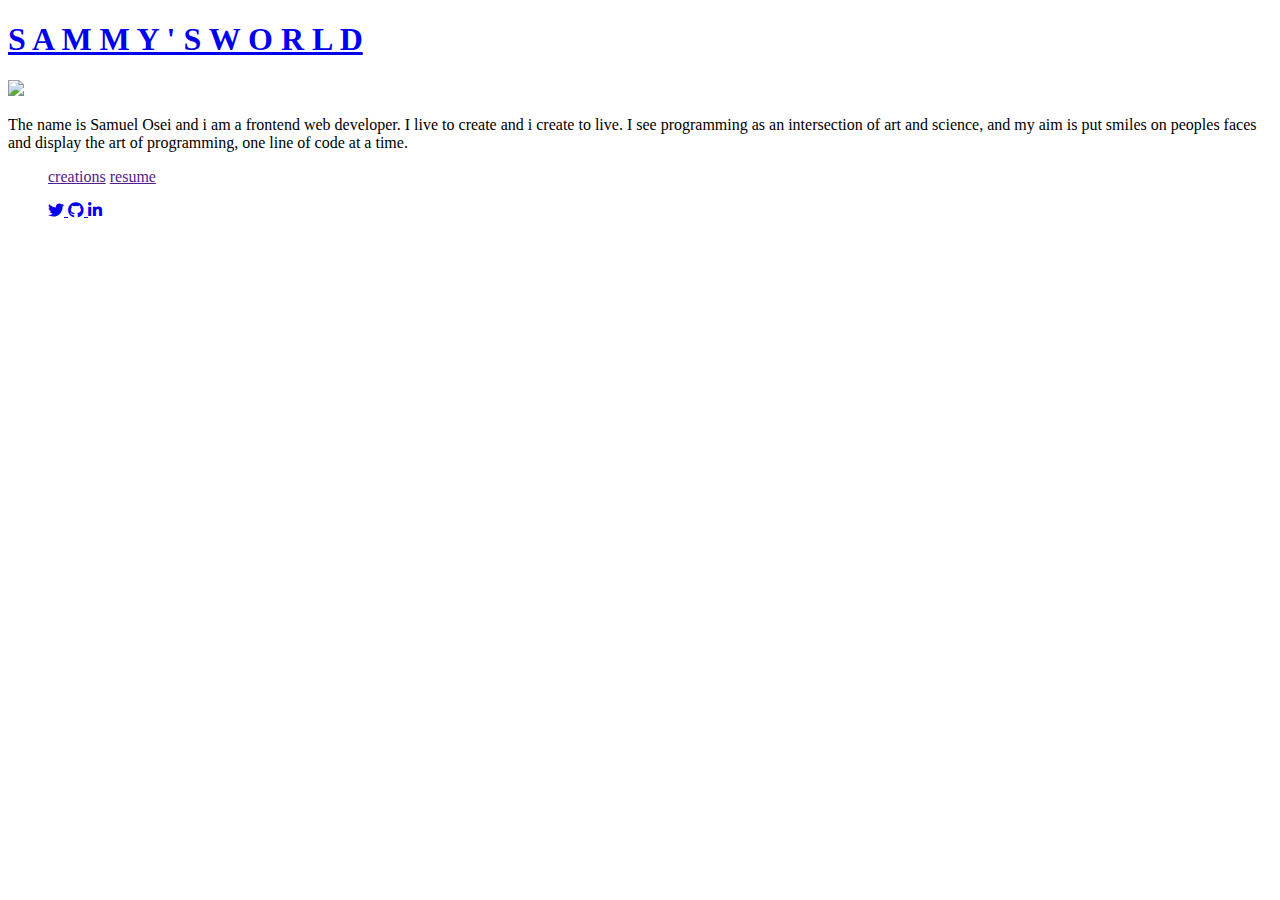
==== home/index.html @ e0700e83 "clean up project" ====
<!DOCTYPE html>
<html>
<head>
	<title>Samuel Osei | developer</title>
	<meta charset="utf-8">
	<link rel="stylesheet" type="text/css" href="home.css">
	<link rel="stylesheet" type="text/css" href="file:///C:/Users/PC/Desktop/fontawesome-free-5.9.0-web/css/all.css">
	<link href="https://cdnjs.cloudflare.com/ajax/libs/font-awesome/5.9.0/css/all.min.css" rel="stylesheet">
</head>
<body>
	<header>
		<h1><a href="homeindex.html">S A M M Y ' S  W O R L D</a></h1>
	</header>
	<section>
		<div class="box"><img src="img/IMG_E1430.jpg"></div>
		<p>The name is Samuel Osei and i am a frontend web developer. I live to create and i create to live. I see programming as an intersection of art and science, and my aim is put smiles on peoples faces and display the art of programming, one line of code at a time.</p>
		<ul class="list">
			<a href="">creations</a>
			<a href="">resume</a>
		</ul>
		<ul class="socials">
			<a class="social-media"href="https://twitter.com/SAMMYisagenius">
				<i class="fab fa-twitter"></i>
			</a>
			<a class="social-media"href="https://github.com/Sammy-Genius">
				<i class="fab fa-github"></i>
			</a>
			<a class="social-media"href="https://www.linkedin.com/in/samuel-osei-10458917a/">
				<i class="fab fa-linkedin-in"></i>
			</a>
		</ul>
	</section>
</body>
</html>
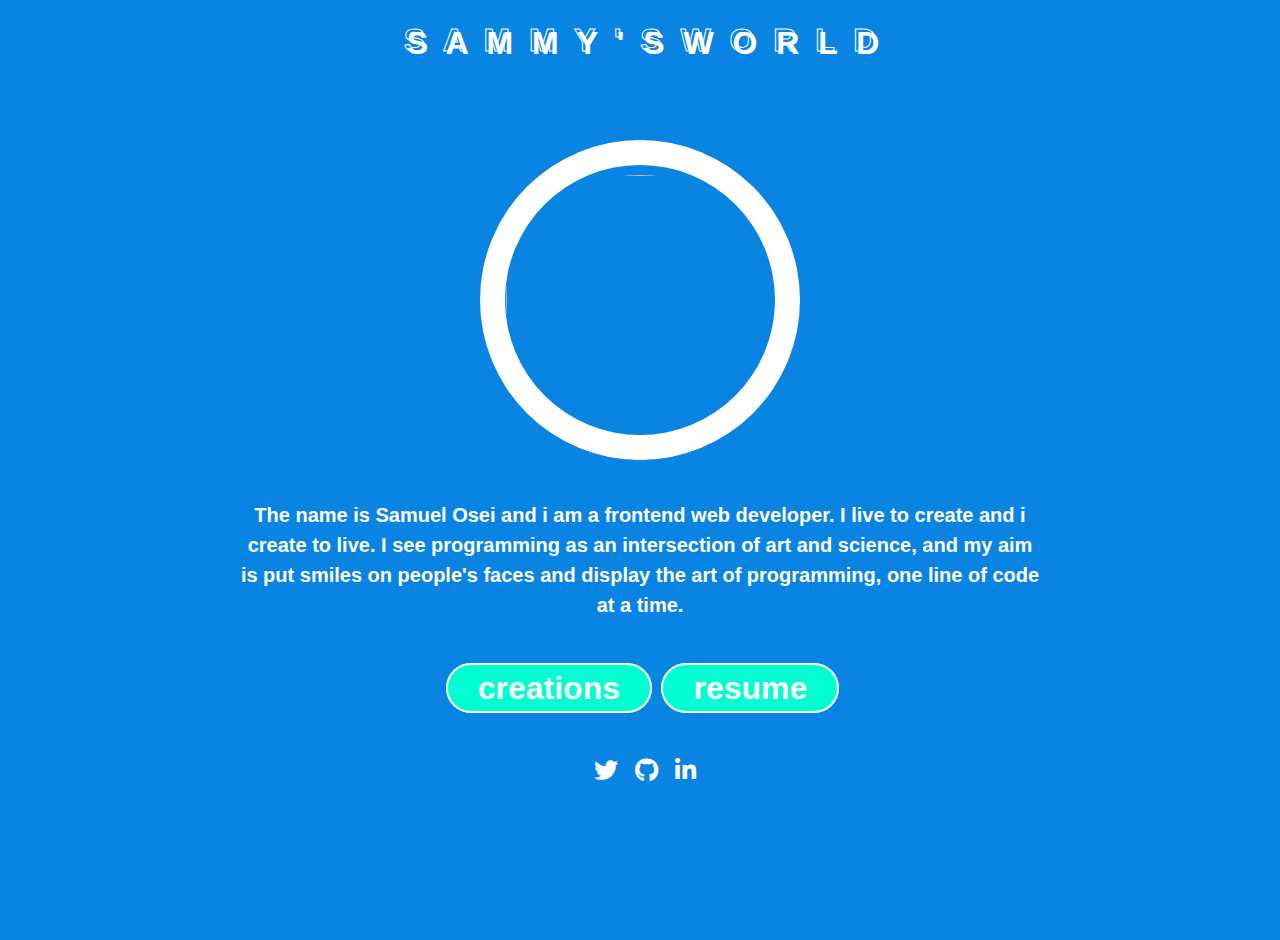
==== commit 8fb447e7: "fix broken URL" ====
--- a/home/index.html
+++ b/home/index.html
@@ -3,17 +3,17 @@
 <head>
 	<title>Samuel Osei | developer</title>
 	<meta charset="utf-8">
-	<link rel="stylesheet" type="text/css" href="home.css">
+	<link rel="stylesheet" type="text/css" href="../css/home.css">
 	<link rel="stylesheet" type="text/css" href="file:///C:/Users/PC/Desktop/fontawesome-free-5.9.0-web/css/all.css">
 	<link href="https://cdnjs.cloudflare.com/ajax/libs/font-awesome/5.9.0/css/all.min.css" rel="stylesheet">
 </head>
 <body>
 	<header>
-		<h1><a href="homeindex.html">S A M M Y ' S  W O R L D</a></h1>
+		<h1><a href="../home/index.html">S A M M Y ' S  W O R L D</a></h1>
 	</header>
 	<section>
-		<div class="box"><img src="img/IMG_E1430.jpg"></div>
-		<p>The name is Samuel Osei and i am a frontend web developer. I live to create and i create to live. I see programming as an intersection of art and science, and my aim is put smiles on peoples faces and display the art of programming, one line of code at a time.</p>
+		<div class="box"><img src="../img/IMG_E1430.jpg"></div>
+		<p>The name is Samuel Osei and i am a frontend web developer. I live to create and i create to live. I see programming as an intersection of art and science, and my aim is put smiles on people's faces and display the art of programming, one line of code at a time.</p>
 		<ul class="list">
 			<a href="">creations</a>
 			<a href="">resume</a>
--- a/css/home.css
+++ b/css/home.css
@@ -0,0 +1,138 @@
+* {
+	margin:0;
+	padding:0;
+	box-sizing:border-box;
+	font-family:Helvetica, sans-serif;
+	background-color:#0984e3;
+}
+
+header {
+	width:100%;
+	height:80px;
+	background-color:#0984e3;
+}
+
+header h1 {
+	font-size:2em;
+	font-weight:900;
+	line-height:80px;
+	text-align:center;
+	-webkit-text-fill-color:transparent;
+	-webkit-text-stroke-width:1px;
+	text-shadow: 3px 3px #fff;
+}
+
+header h1:hover {
+	-webkit-text-fill-color:transparent;
+	-webkit-text-stroke-width:1px;
+}
+
+
+header h1 a {
+	text-decoration:none;
+	color:#fff;
+	word-spacing:10px;
+	transition:all 0.2s ease-in;
+}
+
+header h1 a:hover {
+	word-spacing:5px;
+}
+
+section {
+	width:800px;
+	height:800px;
+	margin:0 auto;
+	display:block;
+	margin-top:60px;
+}
+
+section .box {
+	height:320px;
+	width:320px;
+	margin:0 auto;
+	display:block;
+	background-color:#fff;
+	display:flex;
+	justify-content:center;
+	display:grid;
+	align-items: center;
+	border-radius:50%;
+}
+
+section .box img {
+	background-repeat:no-repeat;
+	background-size:100%;
+	background-position:center;
+	height:270px;
+	width:270px;
+	border-radius:50%;
+	border-bottom:10px solid #0984e3;
+	border-right:1px solid #0984e3;
+	border-left:1px solid #0984e3;
+	border-top:10px solid #0984e3;
+	transition:all ease-in;
+	animation:shift 0.35s linear infinite;
+}
+
+@keyframes shift {
+	0% {
+		margin-left:2px;
+
+	}
+	50% {
+		margin-left:-2px;
+	}
+}
+
+
+p {
+	text-align:center;
+	margin-top:40px;
+	font-size:20px;
+	line-height:30px;
+	font-weight:700;
+	color:#fff;
+}
+
+section ul {
+	list-style:none;
+	color:#fff;
+	text-align:center;
+	margin-top:50px;
+}
+
+section .list a {
+	text-decoration:none;
+	text-decoration:none;
+	color:#fff;
+	font-size:2em;
+	font-weight:900;
+	border:2px solid #fff;
+	padding:5px 30px;
+	background-color:#00ffd1;
+	border-radius:50px;
+	margin-left:5px;
+
+}
+
+section .list a:hover {
+	opacity:0.5;
+}
+
+section .socials {
+	text-align:center;
+	list-style:none;
+}
+
+section .socials .social-media {
+	text-decoration:none;
+	color:#fff;
+	margin-top:70px;
+	font-size:24px;
+	margin-left:10px;
+}
+
+section .socials .social-media:hover {
+	opacity:0.5;
+}
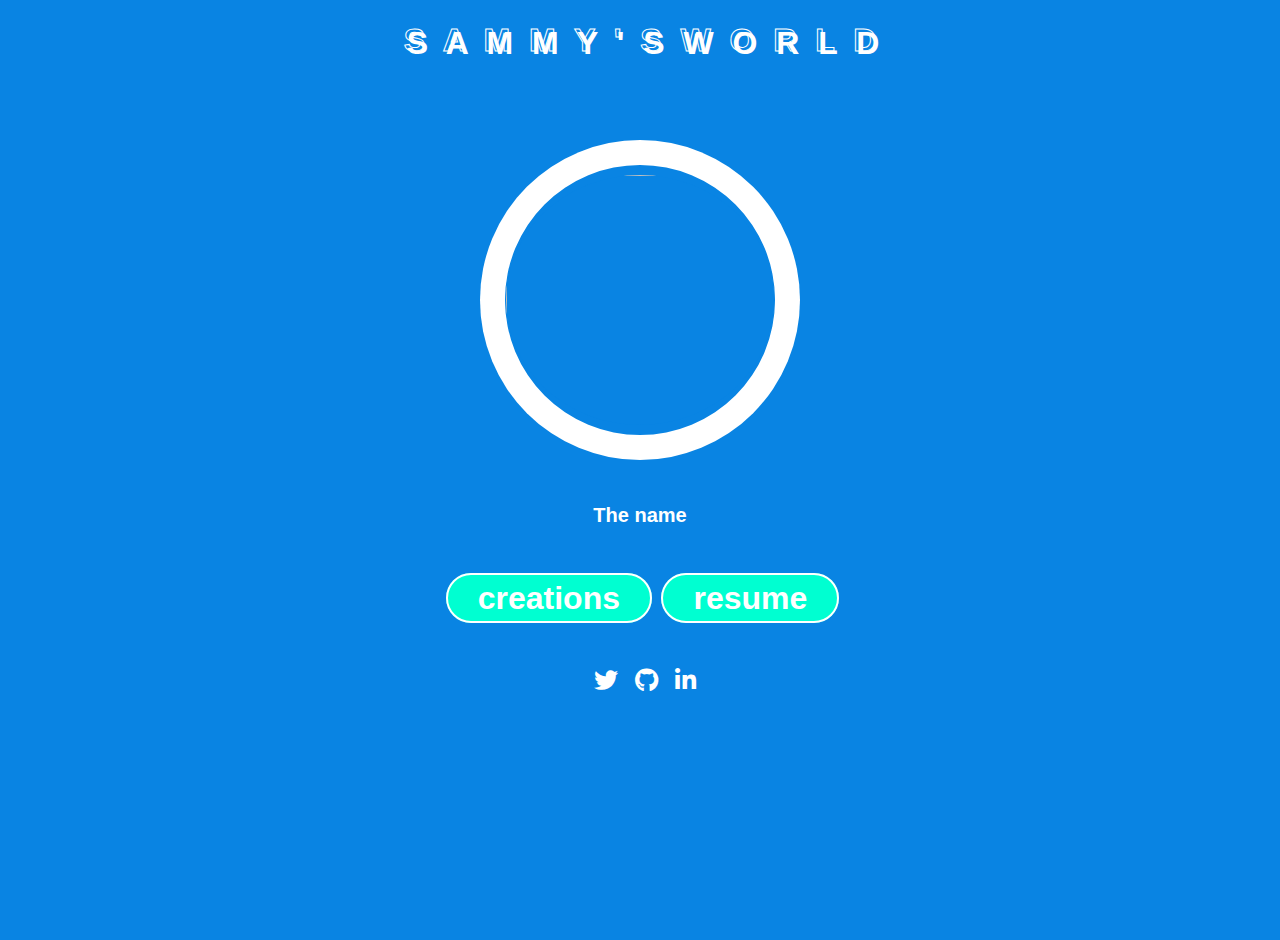
==== commit 5fcea8d7: "modified pages" ====
--- a/home/index.html
+++ b/home/index.html
@@ -13,7 +13,7 @@
 	</header>
 	<section>
 		<div class="box"><img src="../img/IMG_E1430.jpg"></div>
-		<p>The name is Samuel Osei and i am a frontend web developer. I live to create and i create to live. I see programming as an intersection of art and science, and my aim is put smiles on people's faces and display the art of programming, one line of code at a time.</p>
+		<p id="text"></p>
 		<ul class="list">
 			<a href="">creations</a>
 			<a href="">resume</a>
@@ -29,6 +29,21 @@
 				<i class="fab fa-linkedin-in"></i>
 			</a>
 		</ul>
-	</section>
-</body>
+
+		<script type="text/javascript">
+			let counter = 0;
+			let text = "The name is Samuel Osei and i am a frontend web developer. I get fulfilled whenever i see something that never existed come into fruition. I live to create and i create to live. I see programming as an intersection of art and science, and my aim is put smiles on people's faces and display the art of programming, one line of code at a time.";
+			let speed = 100;
+
+			function typeWriter() {
+				if (counter < text.length) {
+					document.getElementById("text").innerHTML += text.charAt(counter);
+					counter++;
+
+					setTimeout(typeWriter, speed);
+				}
+			 } 
+			 typeWriter();
+		</script>
+		</body>
 </html>
--- a/css/home.css
+++ b/css/home.css
@@ -86,7 +86,7 @@
 }
 
 
-p {
+#text {
 	text-align:center;
 	margin-top:40px;
 	font-size:20px;
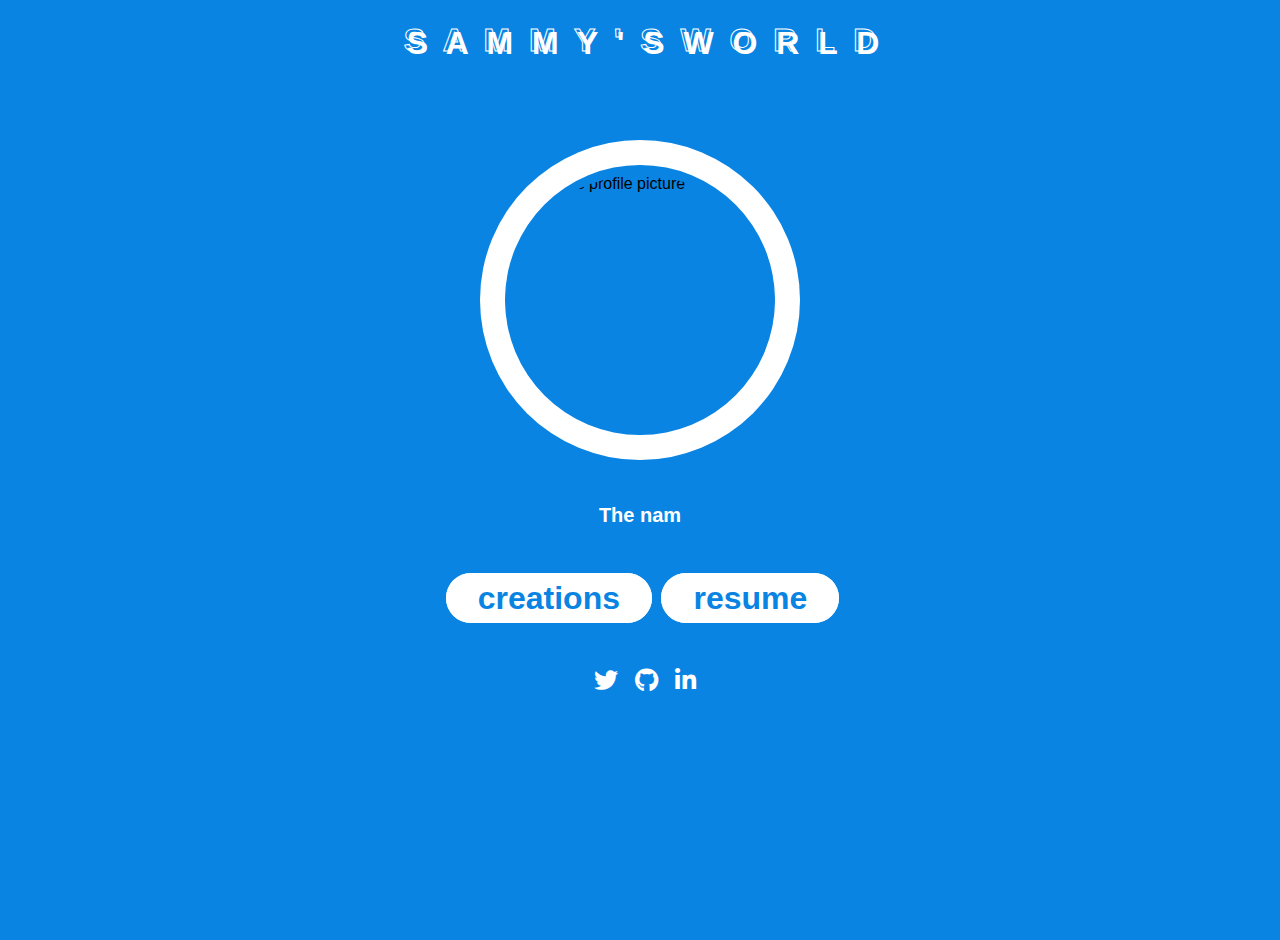
==== commit bee87fd4: "new additions to pages" ====
--- a/home/index.html
+++ b/home/index.html
@@ -3,6 +3,7 @@
 <head>
 	<title>Samuel Osei | developer</title>
 	<meta charset="utf-8">
+	<meta name = "viewport" content = "width = device-width, initial-scale = 1">
 	<link rel="stylesheet" type="text/css" href="../css/home.css">
 	<link rel="stylesheet" type="text/css" href="file:///C:/Users/PC/Desktop/fontawesome-free-5.9.0-web/css/all.css">
 	<link href="https://cdnjs.cloudflare.com/ajax/libs/font-awesome/5.9.0/css/all.min.css" rel="stylesheet">
@@ -12,7 +13,7 @@
 		<h1><a href="../home/index.html">S A M M Y ' S  W O R L D</a></h1>
 	</header>
 	<section>
-		<div class="box"><img src="../img/IMG_E1430.jpg"></div>
+		<div class="box"><img src="../img/IMG_E1430.jpg" alt = "sammy's profile picture"></div>
 		<p id="text"></p>
 		<ul class="list">
 			<a href="">creations</a>
--- a/css/home.css
+++ b/css/home.css
@@ -60,6 +60,7 @@
 	border-radius:50%;
 }
 
+
 section .box img {
 	background-repeat:no-repeat;
 	background-size:100%;
@@ -85,7 +86,6 @@
 	}
 }
 
-
 #text {
 	text-align:center;
 	margin-top:40px;
@@ -105,12 +105,12 @@
 section .list a {
 	text-decoration:none;
 	text-decoration:none;
-	color:#fff;
+	color:#0984e3;
 	font-size:2em;
 	font-weight:900;
 	border:2px solid #fff;
 	padding:5px 30px;
-	background-color:#00ffd1;
+	background-color:#fff;
 	border-radius:50px;
 	margin-left:5px;
 
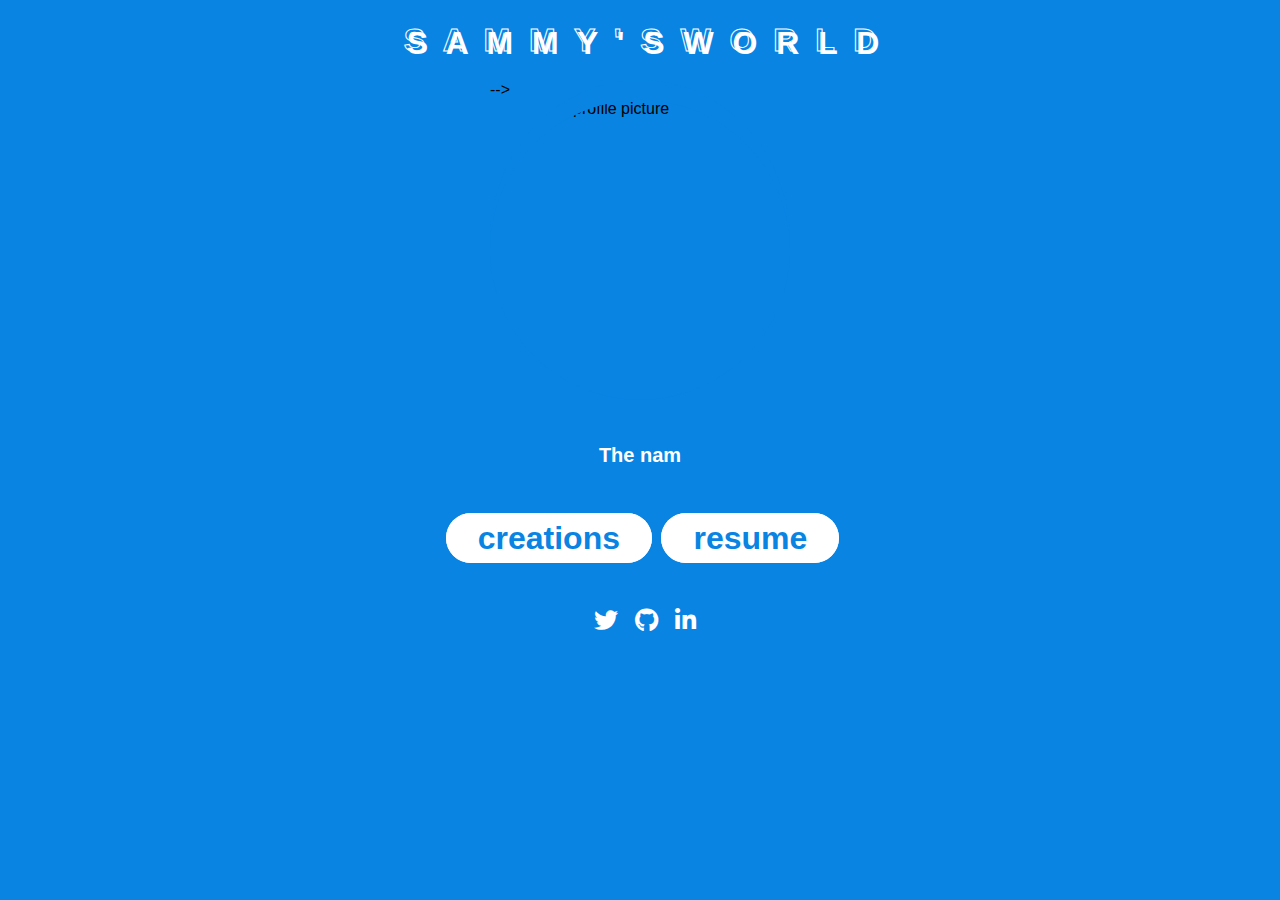
==== commit caa35a31: "fixed pages" ====
--- a/home/index.html
+++ b/home/index.html
@@ -13,7 +13,7 @@
 		<h1><a href="../home/index.html">S A M M Y ' S  W O R L D</a></h1>
 	</header>
 	<section>
-		<div class="box"><img src="../img/IMG_E1430.jpg" alt = "sammy's profile picture"></div>
+		<div class="box">--><img src="../img/IMG_E1430.jpg" alt = "sammy's profile picture"></div>
 		<p id="text"></p>
 		<ul class="list">
 			<a href="">creations</a>
--- a/css/home.css
+++ b/css/home.css
@@ -40,19 +40,18 @@
 }
 
 section {
-	width:800px;
+	width:100%;
 	height:800px;
 	margin:0 auto;
 	display:block;
-	margin-top:60px;
 }
 
 section .box {
 	height:320px;
-	width:320px;
+	width:300px;
 	margin:0 auto;
 	display:block;
-	background-color:#fff;
+	background-color:#0984e3;
 	display:flex;
 	justify-content:center;
 	display:grid;
@@ -65,24 +64,24 @@
 	background-repeat:no-repeat;
 	background-size:100%;
 	background-position:center;
-	height:270px;
-	width:270px;
+	height:300px;
+	width:300px;
 	border-radius:50%;
-	border-bottom:10px solid #0984e3;
+	/*border-bottom:10px solid #0984e3;
 	border-right:1px solid #0984e3;
 	border-left:1px solid #0984e3;
-	border-top:10px solid #0984e3;
+	border-top:10px solid #0984e3;*/
 	transition:all ease-in;
 	animation:shift 0.35s linear infinite;
 }
 
 @keyframes shift {
 	0% {
-		margin-left:2px;
+		margin-left:2.5px;
 
 	}
 	50% {
-		margin-left:-2px;
+		margin-left:-2.5px;
 	}
 }
 
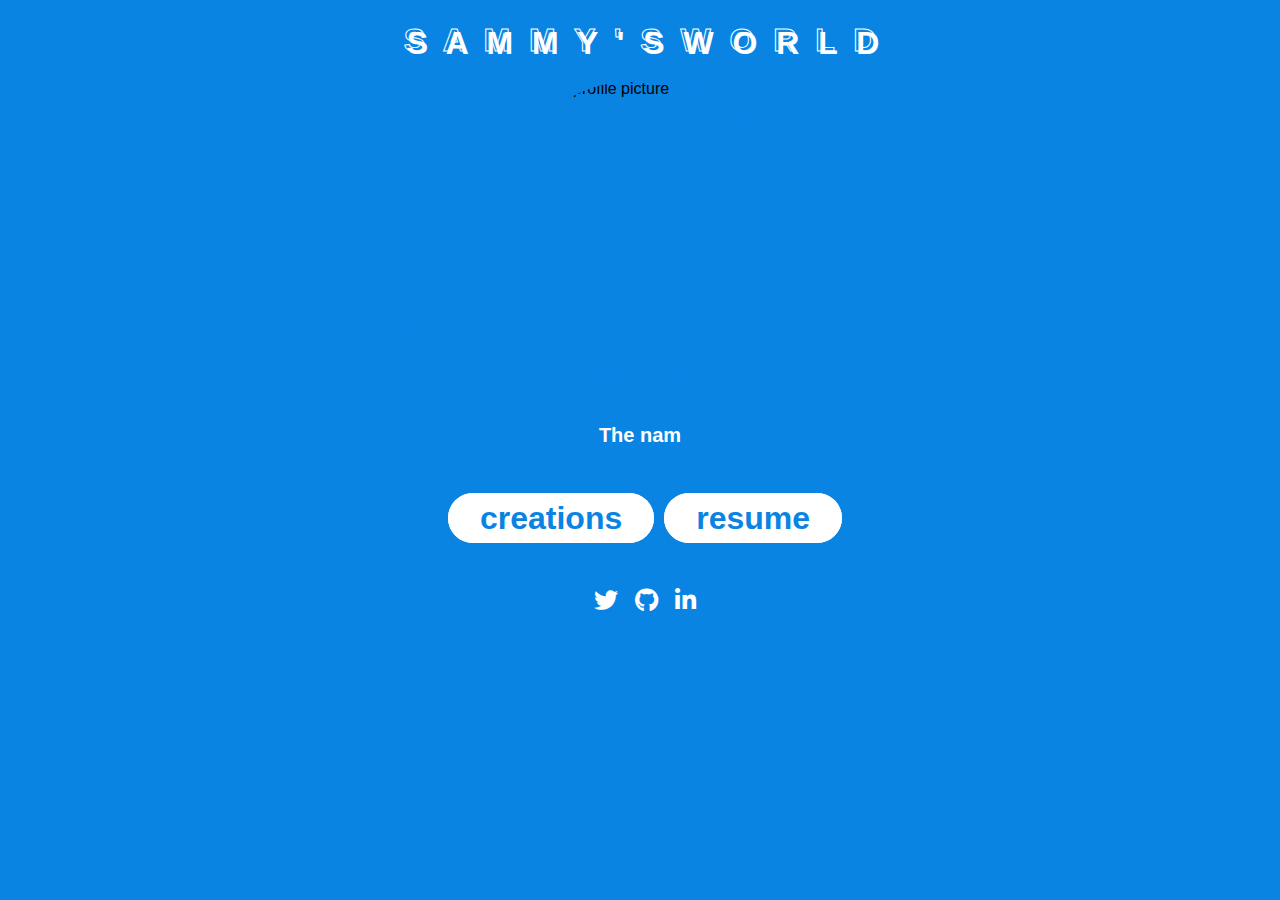
==== commit 0cf9887b: "fixed screen resolution issues" ====
--- a/home/index.html
+++ b/home/index.html
@@ -13,12 +13,14 @@
 		<h1><a href="../home/index.html">S A M M Y ' S  W O R L D</a></h1>
 	</header>
 	<section>
-		<div class="box">--><img src="../img/IMG_E1430.jpg" alt = "sammy's profile picture"></div>
+		<div class="box"><img src="../img/IMG_E1430.jpg" alt = "sammy's profile picture"></div>
 		<p id="text"></p>
-		<ul class="list">
-			<a href="">creations</a>
-			<a href="">resume</a>
-		</ul>
+		<div class="links">
+			<ul class="list">
+				<li><a href="">creations</a></li>
+				<li><a href="">resume</a></li>
+			</ul>
+		</div>
 		<ul class="socials">
 			<a class="social-media"href="https://twitter.com/SAMMYisagenius">
 				<i class="fab fa-twitter"></i>
@@ -30,6 +32,7 @@
 				<i class="fab fa-linkedin-in"></i>
 			</a>
 		</ul>
+	</section>
 
 		<script type="text/javascript">
 			let counter = 0;
--- a/css/home.css
+++ b/css/home.css
@@ -7,13 +7,13 @@
 }
 
 header {
-	width:100%;
-	height:80px;
+	width:auto;
+	height:auto;
 	background-color:#0984e3;
 }
 
 header h1 {
-	font-size:2em;
+	font-size:16px;
 	font-weight:900;
 	line-height:80px;
 	text-align:center;
@@ -21,6 +21,13 @@
 	-webkit-text-stroke-width:1px;
 	text-shadow: 3px 3px #fff;
 }
+
+@media screen and (min-width:550px) {
+	header h1 {
+		font-size:2em;
+	}
+}
+
 
 header h1:hover {
 	-webkit-text-fill-color:transparent;
@@ -35,22 +42,32 @@
 	transition:all 0.2s ease-in;
 }
 
+@media screen and (max-width:320px) {
+	header h1 a {
+		word-spacing:7px;
+	}
+}
+
 header h1 a:hover {
 	word-spacing:5px;
 }
 
 section {
-	width:100%;
-	height:800px;
+	width:70%;
+	height:auto;
 	margin:0 auto;
-	display:block;
+}
+
+@media screen and (max-width:380px) {
+section {
+	width:80%;
+	}
 }
 
 section .box {
-	height:320px;
-	width:300px;
+	height:auto;
+	width:70%;
 	margin:0 auto;
-	display:block;
 	background-color:#0984e3;
 	display:flex;
 	justify-content:center;
@@ -67,55 +84,91 @@
 	height:300px;
 	width:300px;
 	border-radius:50%;
-	/*border-bottom:10px solid #0984e3;
-	border-right:1px solid #0984e3;
-	border-left:1px solid #0984e3;
-	border-top:10px solid #0984e3;*/
 	transition:all ease-in;
 	animation:shift 0.35s linear infinite;
 }
 
 @keyframes shift {
 	0% {
-		margin-left:2.5px;
+		margin-left:2px;
 
 	}
 	50% {
-		margin-left:-2.5px;
+		margin-left:-2px;
+	}
+}
+
+@media screen and (max-width:340px) {
+	section .box img {
+		width:250px;
+		height:250px;
 	}
 }
 
 #text {
 	text-align:center;
 	margin-top:40px;
-	font-size:20px;
+	font-size:16px;
 	line-height:30px;
 	font-weight:700;
 	color:#fff;
 }
 
-section ul {
-	list-style:none;
+@media screen and (min-width:700px) {
+	#text {
+		font-size:20px;
+	}
+}
+
+section .links {
+	width:auto;
+	height:auto;
+	margin:0 auto;
+}
+
+section .links .list {
 	color:#fff;
 	text-align:center;
 	margin-top:50px;
+	margin-bottom:50px;
+	display:flex;
+	justify-content:center;
+	flex-wrap:wrap;	
+	
 }
 
-section .list a {
-	text-decoration:none;
+@media screen and (min-width:380px) {
+	section .links .list {
+		flex-wrap:nowrap;
+	}
+}
+
+section .links .list li {
+	list-style:none;
+}
+
+section .links .list li a {
 	text-decoration:none;
 	color:#0984e3;
 	font-size:2em;
 	font-weight:900;
 	border:2px solid #fff;
-	padding:5px 30px;
+	padding:5px 15px;
 	background-color:#fff;
 	border-radius:50px;
-	margin-left:5px;
+	margin-left:10px;
 
 }
 
-section .list a:hover {
+@media screen and (min-width:700px) {
+	section .links .list li a {
+		padding:5px 30px;
+	}
+	
+}
+
+
+section .links .list li a:hover{
 	opacity:0.5;
 }
 
